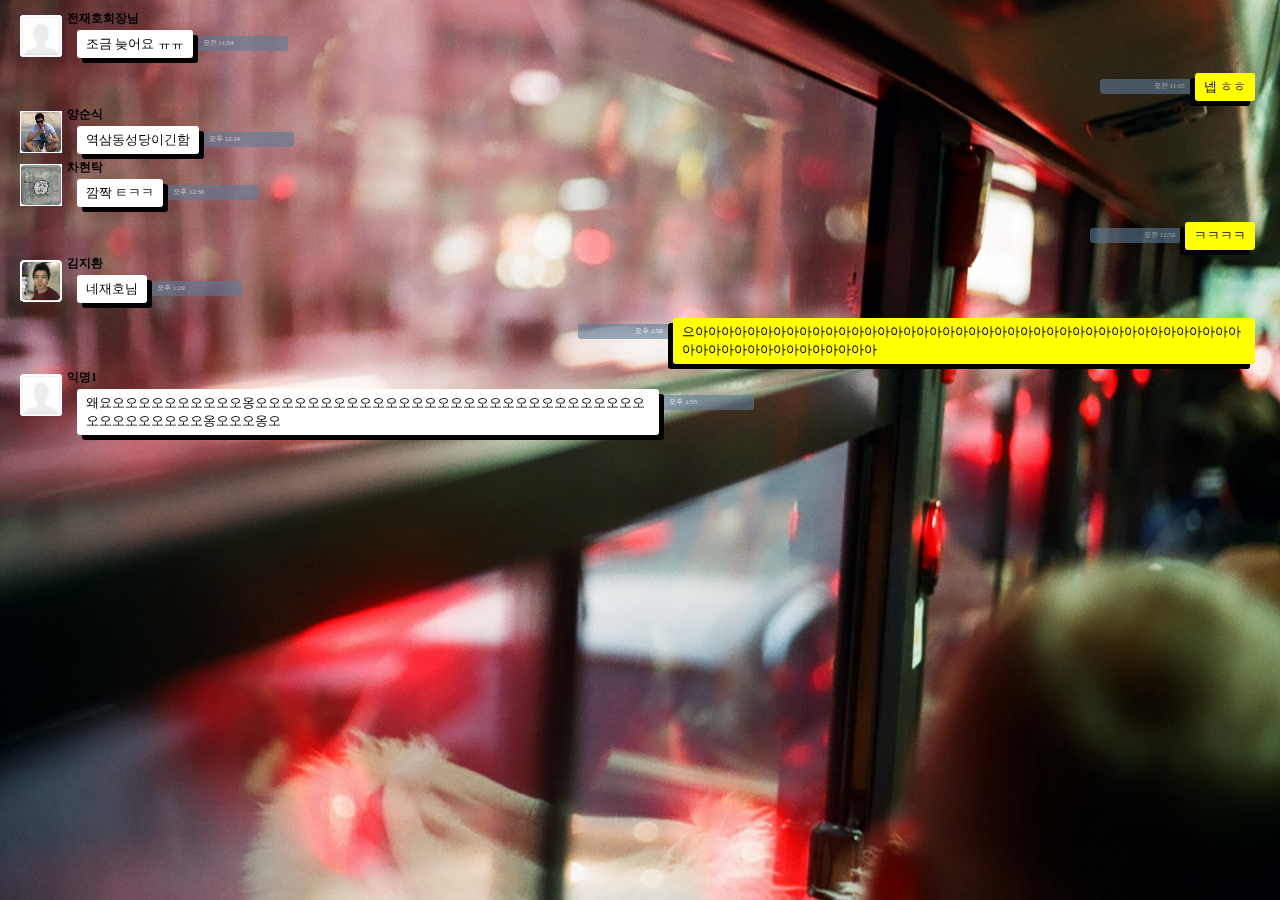
==== chat/chat.html @ 4173af60 "second" ====
<!DOCTYPE HTML PUBLIC "-//W3C//DTD HTML 4.01 Transitional//EN" "http://www.w3.org/TR/html4/loose.dtd">
<html>
  <head>
    <meta charset="utf-8">
    <title> 채팅창 실습 </title>
    <link rel="stylesheet" type="text/css" href="chat.css">
  </head>
  <body>
    <div id="backg"><img src="backg.jpg" width="100%" height=100%"></div>
    <div id="content">

      <div class = "youchat">
        <div class = "youprofile">
          <img src="profile.gif" width="100%" height="100%">
        </div>
        <div class = "youcontent">
          <div class = "name">전재호회장님</div>
          <div class = "youtext">조금 늦어요 ㅠㅠ</div>
          <div class = "youtime">오전 11:54</div>
        </div>
      </div>

      <div class = "mechat">
        <div class = "mecontent">
          <div class = "metext">넵 ㅎㅎ</div>
          <div class = "metime">오전 11:55</div>
        </div>
      </div>

      <div class = "youchat">
        <div class = "youprofile">
          <img src="profile_yss.gif" width="100%" height="100%">
        </div>
        <div class = "youcontent">
          <div class = "name">양순식</div>
          <div class = "youtext">역삼동성당이긴함</div>
          <div class = "youtime">오후 12:24</div>
        </div>
      </div>

      <div class = "youchat">
        <div class = "youprofile">
          <img src="profile_cht.gif" width="100%" height="100%">
        </div>
        <div class = "youcontent">
          <div class = "name">차현탁</div>
          <div class = "youtext">깜짝 ㅌㅋㅋ</div>
          <div class = "youtime">오후 12:30</div>
        </div>
      </div>

      <div class = "mechat">
        <div class = "mecontent">
          <div class = "metext">ㅋㅋㅋㅋ</div>
          <div class = "metime">오전 12:50</div>
        </div>
      </div>

      <div class = "youchat">
        <div class = "youprofile">
          <img src="profile_kjh.gif" width="100%" height="100%">
        </div>
        <div class = "youcontent">
          <div class = "name">김지환</div>
          <div class = "youtext">네재호님</div>
          <div class = "youtime">오후 1:20</div>
        </div>
      </div>

      <div class = "mechat">
        <div class = "mecontent">
          <div class = "metext">으아아아아아아아아아아아아아아아아아아아아아아아아아아아아아아아아아아아아아아아아아아아아아아아아아아아아아아아아아</div>
          <div class = "metime">오후 1:50</div>
        </div>
      </div>

      <div class = "youchat">
        <div class = "youprofile">
          <img src="profile.gif" width="100%" height="100%">
        </div>
        <div class = "youcontent">
          <div class = "name">익명1</div>
          <div class = "youtext">왜요오오오오오오오오오오옹오오오오오오오오오오오오오오오오오오오오오오오오오오오오오오오오오오오오오오오옹오오오옹오</div>
          <div class = "youtime">오후 1:55</div>
        </div>
      </div>

    </div>
  </body>
</html>
---- chat/chat.css ----
body{height : 100%; margin : 0; padding : 0;}
#backg{
  width : 100%;
  height : 100%;
  position : fixed;
  top:0;
  left:0;
}
#content{
  position:relative;
  z-index:1;
  padding:10px;
}
.youchat{
  width  : 80%;
  height : auto;
  margin : auto 5px;
  overflow : hidden;
}
.youprofile{
  float : left;
  /*width : 1.5%;*/
  height : 42px;
  margin : 5px;
}
.youcontent{
  float : left;
  height : auto;
  width : 80%;
  margin  : 0;
  padding : 0;
}
.name{
  height : 10px;
  font-weight : bold;
  font-size : 9pt;
}
.youtext{
  float : left;
  position : relative;
  /*top : 10px;
  left : 10px;*/
  margin : 10px -10px 5px 10px;
  height : auto;
  padding : 5px 9px;
  width : auto;
  max-width : 70%;
  font-size : 10pt;
  /*text-align:left;*/
  background-color : white;
  border-radius : 3px;
  z-index : 2;
  box-shadow: 5px 5px black;
}
.youtime{
  float : left;
  position : relative;
  /*top : 16px;
  left : 10px;
  margin-left : -5px;*/
  margin : 16px 0px 0px 0px;
  height : auto;
  padding : 3px 5px 3px 20px;
  width : 80px;
  font-size : 5pt;
  background-color : #5C7A99;
  border-radius : 3px;
  z-index : 1;
  color : white;
  opacity : 0.6;
}
.mechat{
  float : right;
  width  : 80%;
  height : auto;
  margin : auto 5px;
  overflow : hidden;
}

.mecontent{
  float : right;
  height : auto;
  width : 80%;
  margin  : 0;
  padding : 0;
}
.metext{
  float : right;
  position : relative;
 /* top : 10px;
  right : 10px;*/
  margin : 10px 10px 5px -10px; 
  height : auto;
  padding : 5px 9px;
  width : auto;
  max-width : 70%;
  font-size : 10pt;
  /*text-align:left;*/
  background-color : yellow;
  border-radius : 3px;
  z-index : 2;
  box-shadow: -5px 5px black;
}
.metime{
  float : right;
  position : relative;
 /* top : 16px;
  right : 10px;
  margin-right : -5px;*/
  margin : 16px 0px 0px 0px;
  height : auto;
  padding : 3px 20px 3px 5px;
  width : 80px;
  font-size : 5pt;
  background-color : #5C7A99;
  border-radius : 3px;
  z-index : 1;
  color : white;
  text-align : right;
  opacity : 0.6;
}
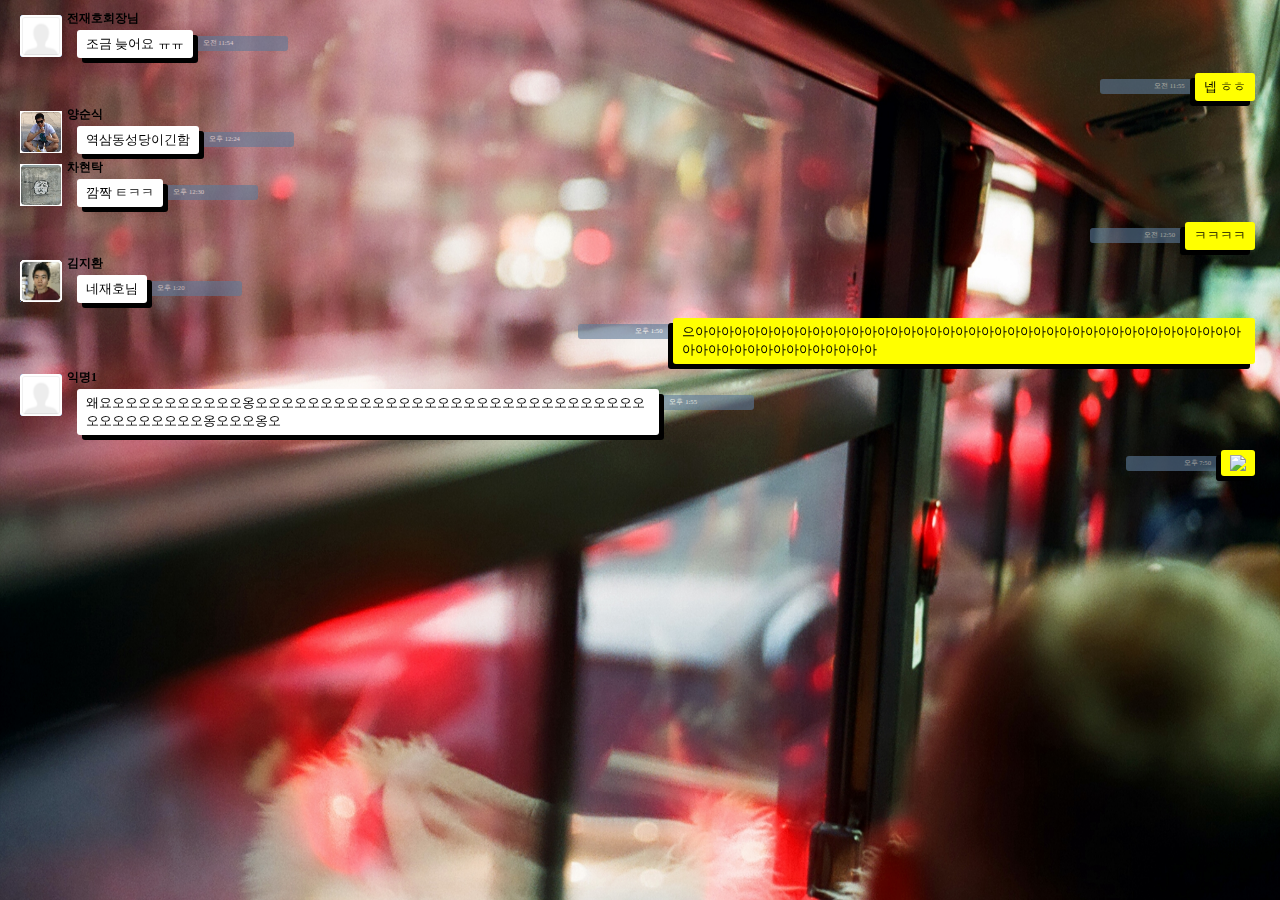
==== commit 67da4dfd: "second" ====
--- a/chat/chat.html
+++ b/chat/chat.html
@@ -85,6 +85,13 @@
         </div>
       </div>
 
+      <div class = "mechat">
+        <div class = "mecontent">
+          <div class = "metext"><a href="cap1.png" target="_blank"><img src="cap1.png" width = 200px></a></div>
+          <div class = "metime">오후 7:50</div>
+        </div>
+      </div>
+      
     </div>
   </body>
 </html>
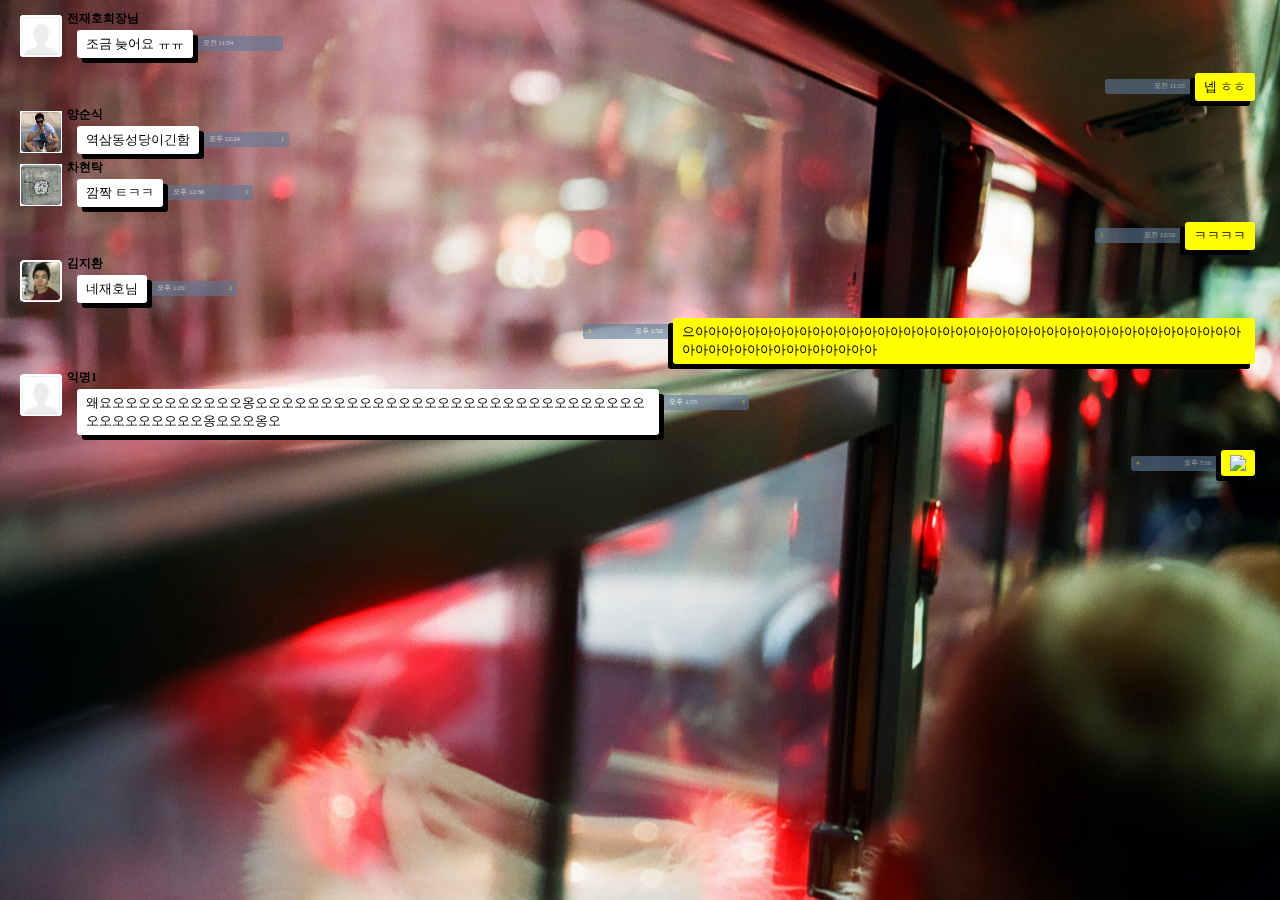
==== commit bd494831: "second" ====
--- a/chat/chat.html
+++ b/chat/chat.html
@@ -16,14 +16,20 @@
         <div class = "youcontent">
           <div class = "name">전재호회장님</div>
           <div class = "youtext">조금 늦어요 ㅠㅠ</div>
-          <div class = "youtime">오전 11:54</div>
+          <div class = "youextra">
+            <div class = "youtime">오전 11:54</div>
+            <div class = "younum"> </div>
+          </div>
         </div>
       </div>
 
       <div class = "mechat">
         <div class = "mecontent">
           <div class = "metext">넵 ㅎㅎ</div>
-          <div class = "metime">오전 11:55</div>
+          <div class = "meextra">
+            <div class = "menum"> </div>
+            <div class = "metime">오전 11:55</div>
+          </div>
         </div>
       </div>
 
@@ -34,7 +40,10 @@
         <div class = "youcontent">
           <div class = "name">양순식</div>
           <div class = "youtext">역삼동성당이긴함</div>
-          <div class = "youtime">오후 12:24</div>
+          <div class = "youextra">
+            <div class = "youtime">오후 12:24</div>
+            <div class = "younum">1</div>
+          </div>
         </div>
       </div>
 
@@ -45,14 +54,20 @@
         <div class = "youcontent">
           <div class = "name">차현탁</div>
           <div class = "youtext">깜짝 ㅌㅋㅋ</div>
-          <div class = "youtime">오후 12:30</div>
+          <div class = "youextra">
+            <div class = "youtime">오후 12:30</div>
+            <div class = "younum">1</div>
+          </div>
         </div>
       </div>
 
       <div class = "mechat">
         <div class = "mecontent">
           <div class = "metext">ㅋㅋㅋㅋ</div>
-          <div class = "metime">오전 12:50</div>
+          <div class = "meextra">
+            <div class = "menum">1</div>
+            <div class = "metime">오전 12:50</div>
+          </div>
         </div>
       </div>
 
@@ -63,14 +78,20 @@
         <div class = "youcontent">
           <div class = "name">김지환</div>
           <div class = "youtext">네재호님</div>
-          <div class = "youtime">오후 1:20</div>
+          <div class = "youextra">
+            <div class = "youtime">오후 1:20</div>
+            <div class = "younum">2</div>
+          </div>
         </div>
       </div>
 
       <div class = "mechat">
         <div class = "mecontent">
           <div class = "metext">으아아아아아아아아아아아아아아아아아아아아아아아아아아아아아아아아아아아아아아아아아아아아아아아아아아아아아아아아아</div>
-          <div class = "metime">오후 1:50</div>
+          <div class = "meextra">
+            <div class = "menum">3</div>
+            <div class = "metime">오후 1:50</div>
+          </div>
         </div>
       </div>
 
@@ -81,14 +102,20 @@
         <div class = "youcontent">
           <div class = "name">익명1</div>
           <div class = "youtext">왜요오오오오오오오오오오옹오오오오오오오오오오오오오오오오오오오오오오오오오오오오오오오오오오오오오오오옹오오오옹오</div>
-          <div class = "youtime">오후 1:55</div>
+          <div class = "youextra">
+            <div class = "youtime">오후 1:55</div>
+            <div class = "younum">3</div>
+          </div>
         </div>
       </div>
 
       <div class = "mechat">
         <div class = "mecontent">
           <div class = "metext"><a href="cap1.png" target="_blank"><img src="cap1.png" width = 200px></a></div>
-          <div class = "metime">오후 7:50</div>
+          <div class = "meextra">
+            <div class = "menum">4</div>
+            <div class = "metime">오후 7:50</div>
+          </div>
         </div>
       </div>
       
--- a/chat/chat.css
+++ b/chat/chat.css
@@ -40,9 +40,9 @@
   position : relative;
   /*top : 10px;
   left : 10px;*/
-  margin : 10px -10px 5px 10px;
+  margin : 10px 0px 5px 10px;
   height : auto;
-  padding : 5px 9px;
+  padding : 5px 9px 5px 9px;
   width : auto;
   max-width : 70%;
   font-size : 10pt;
@@ -52,7 +52,7 @@
   z-index : 2;
   box-shadow: 5px 5px black;
 }
-.youtime{
+.youextra{
   float : left;
   position : relative;
   /*top : 16px;
@@ -60,14 +60,28 @@
   margin-left : -5px;*/
   margin : 16px 0px 0px 0px;
   height : auto;
-  padding : 3px 5px 3px 20px;
+  padding : 3px 5px 3px 5px;
   width : 80px;
   font-size : 5pt;
   background-color : #5C7A99;
   border-radius : 3px;
   z-index : 1;
+ /* color : white;*/
+  opacity : 0.6;
+}
+.youtime{
+  float : left;
+  margin : 0;
+  padding : 0 5px 0 5px;
+  font-size : 5pt;
   color : white;
-  opacity : 0.6;
+}
+.younum{
+  float : right;
+  margin : 0;
+  padding : 0;
+  font-size : 5pt;
+  color : yellow;
 }
 .mechat{
   float : right;
@@ -89,9 +103,9 @@
   position : relative;
  /* top : 10px;
   right : 10px;*/
-  margin : 10px 10px 5px -10px; 
+  margin : 10px 10px 5px 0px; 
   height : auto;
-  padding : 5px 9px;
+  padding : 5px 9px 5px 9px;
   width : auto;
   max-width : 70%;
   font-size : 10pt;
@@ -101,7 +115,7 @@
   z-index : 2;
   box-shadow: -5px 5px black;
 }
-.metime{
+.meextra{
   float : right;
   position : relative;
  /* top : 16px;
@@ -109,7 +123,7 @@
   margin-right : -5px;*/
   margin : 16px 0px 0px 0px;
   height : auto;
-  padding : 3px 20px 3px 5px;
+  padding : 3px 5px 3px 5px;
   width : 80px;
   font-size : 5pt;
   background-color : #5C7A99;
@@ -119,3 +133,17 @@
   text-align : right;
   opacity : 0.6;
 }
+.metime{
+  float : right;
+  margin : 0;
+  padding : 0 5px 0 5px;
+  font-size : 5pt;
+  color : white;
+}
+.menum{
+  float : left;
+  margin : 0;
+  padding : 0;
+  font-size : 5pt;
+  color : yellow;
+}
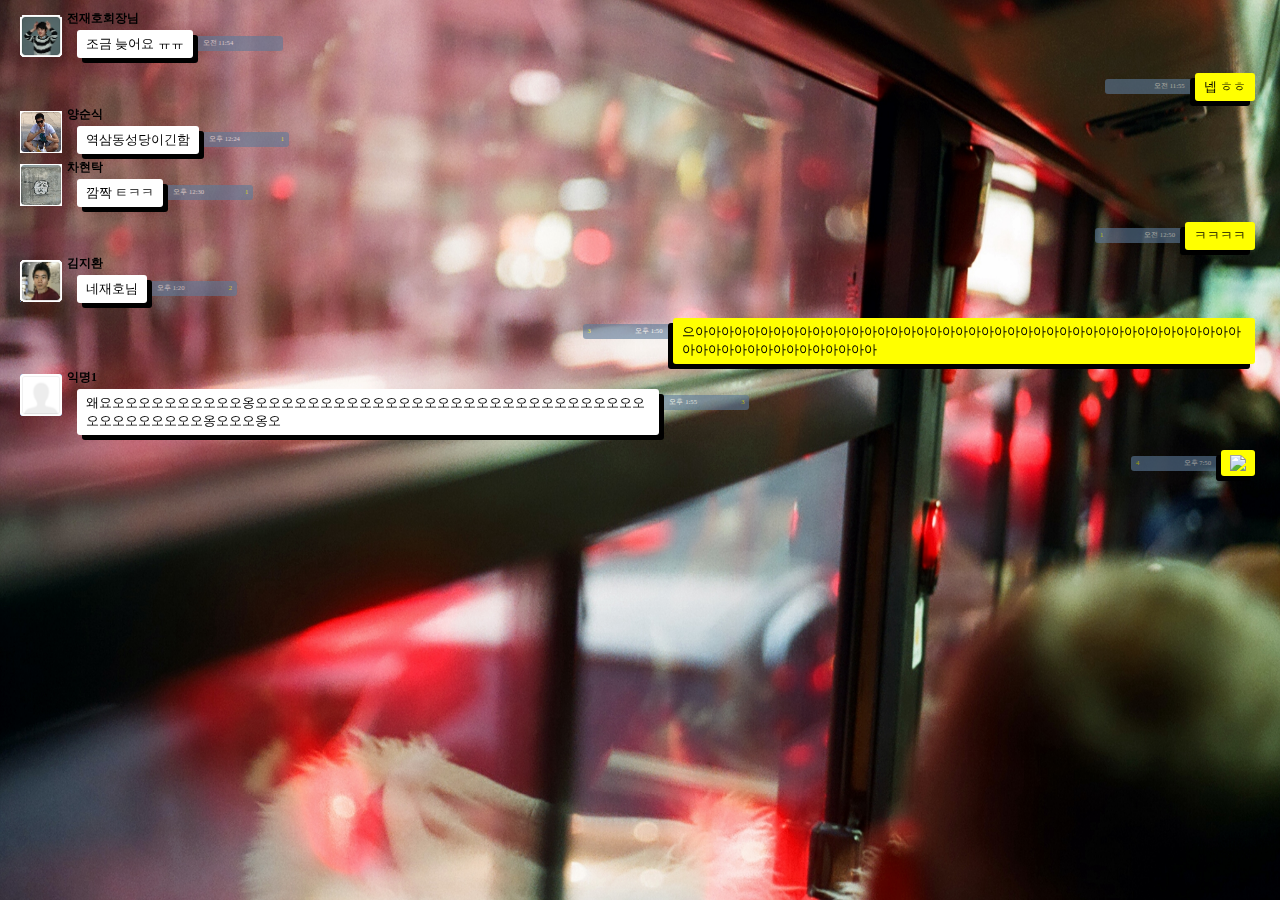
==== commit 85f56517: "second" ====
--- a/chat/chat.html
+++ b/chat/chat.html
@@ -11,7 +11,7 @@
 
       <div class = "youchat">
         <div class = "youprofile">
-          <img src="profile.gif" width="100%" height="100%">
+          <img src="profile_jjh.gif" width="100%" height="100%">
         </div>
         <div class = "youcontent">
           <div class = "name">전재호회장님</div>
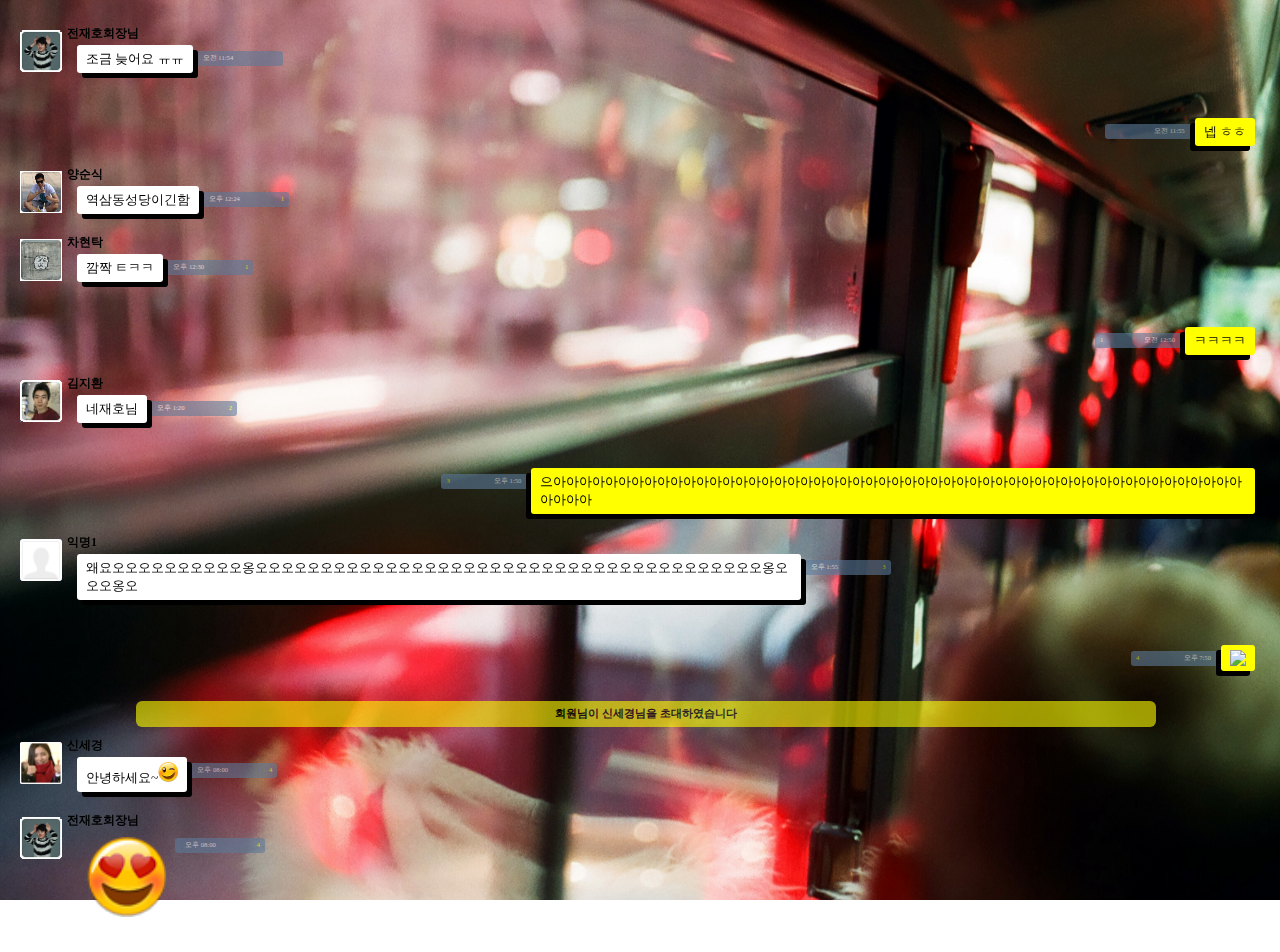
==== commit d76e0680: "second" ====
--- a/chat/chat.html
+++ b/chat/chat.html
@@ -118,7 +118,40 @@
           </div>
         </div>
       </div>
-      
+
+      <div class = "cuttext">
+        회원님이 신세경님을 초대하였습니다
+      </div>
+
+      <div class = "youchat">
+        <div class = "youprofile">
+          <a href="ssk_profile.html">
+            <img src="profile_ssk.gif" width="42px"></a>
+        </div>
+        <div class = "youcontent">
+          <div class = "name">신세경</div>
+          <div class = "youtext">안녕하세요~<img src = "emo02.png" width = "20px"></div>
+          <div class = "youextra">
+            <div class = "youtime">오후 08:00</div>
+            <div class = "younum">4</div>
+          </div>
+        </div>
+      </div>
+
+      <div class = "youchat">
+        <div class = "youprofile">
+          <img src="profile_jjh.gif" width="100%" height="100%">
+        </div>
+        <div class = "youcontent">
+          <div class = "name">전재호회장님</div>
+          <div class = "youemoticon"><img src = "emo04.png" width = "80px"></div>
+          <div class = "youextra">
+            <div class = "youtime">오후 08:00</div>
+            <div class = "younum">4</div>
+          </div>
+        </div>
+      </div>
+
     </div>
   </body>
 </html>
--- a/chat/chat.css
+++ b/chat/chat.css
@@ -12,9 +12,9 @@
   padding:10px;
 }
 .youchat{
-  width  : 80%;
+  width  : 100%;
   height : auto;
-  margin : auto 5px;
+  margin : 15px 5px;
   overflow : hidden;
 }
 .youprofile{
@@ -46,6 +46,7 @@
   width : auto;
   max-width : 70%;
   font-size : 10pt;
+  font-family:"나눔고딕";
   /*text-align:left;*/
   background-color : white;
   border-radius : 3px;
@@ -85,9 +86,9 @@
 }
 .mechat{
   float : right;
-  width  : 80%;
+  width  : 100%;
   height : auto;
-  margin : auto 5px;
+  margin : 15px 5px;
   overflow : hidden;
 }
 
@@ -109,6 +110,7 @@
   width : auto;
   max-width : 70%;
   font-size : 10pt;
+  font-family:"나눔고딕";
   /*text-align:left;*/
   background-color : yellow;
   border-radius : 3px;
@@ -147,3 +149,35 @@
   font-size : 5pt;
   color : yellow;
 }
+.cuttext{
+  float : left;
+  margin-top : 10px;
+  margin-right : 10%;
+  margin-bottom : 10px;
+  margin-left : 10%;
+  height : auto;
+  width : 80%;
+  border-radius : 6px;
+  background-color : yellow;
+  font-size : 8pt;
+  font-family : "나눔고딕";
+  text-align : center;
+  padding : 6px;
+  opacity : 0.6;
+  font-weight : bold;
+}
+.youemoticon{
+  float : left;
+  position : relative;
+  /*top : 10px;
+  left : 10px;*/
+  margin : 10px 0px 5px 10px;
+  height : auto;
+  padding : 5px 9px 5px 9px;
+  width : auto;
+  max-width : 70%;
+  font-size : 10pt;
+  font-family:"나눔고딕";
+  /*text-align:left;*/
+  z-index : 2;
+}
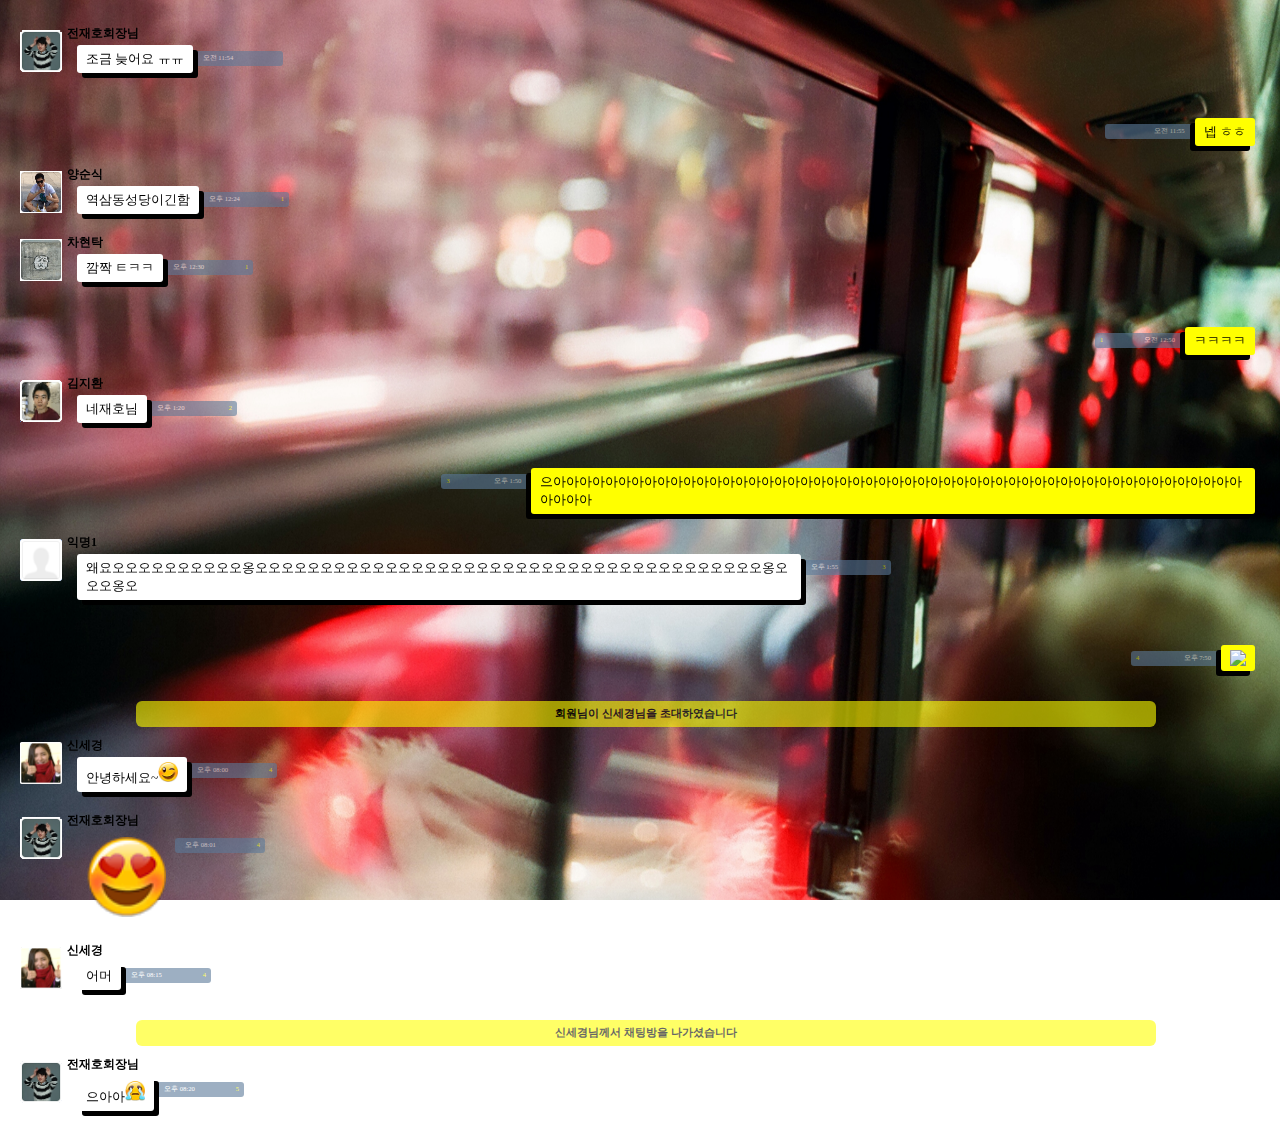
==== commit 9e6db42b: "second" ====
--- a/chat/chat.html
+++ b/chat/chat.html
@@ -146,13 +146,43 @@
           <div class = "name">전재호회장님</div>
           <div class = "youemoticon"><img src = "emo04.png" width = "80px"></div>
           <div class = "youextra">
-            <div class = "youtime">오후 08:00</div>
+            <div class = "youtime">오후 08:01</div>
             <div class = "younum">4</div>
           </div>
         </div>
       </div>
 
+      <div class = "youchat">
+        <div class = "youprofile">
+          <a href="ssk_profile.html">
+            <img src="profile_ssk.gif" width="42px"></a>
+        </div>
+        <div class = "youcontent">
+          <div class = "name">신세경</div>
+          <div class = "youtext">어머</div>
+          <div class = "youextra">
+            <div class = "youtime">오후 08:15</div>
+            <div class = "younum">4</div>
+          </div>
+        </div>
+      </div>
+
+      <div class = "cuttext">
+        신세경님께서 채팅방을  나가셨습니다
+      </div>
+
+      <div class = "youchat">
+        <div class = "youprofile">
+          <img src="profile_jjh.gif" width="100%" height="100%">
+        </div>
+        <div class = "youcontent">
+          <div class = "name">전재호회장님</div>
+          <div class = "youtext">으아아<img src = "emo05.png" width = "20px"></div>
+          <div class = "youextra">
+            <div class = "youtime">오후 08:20</div>
+            <div class = "younum">5</div>
+          </div>
+
     </div>
   </body>
 </html>
-
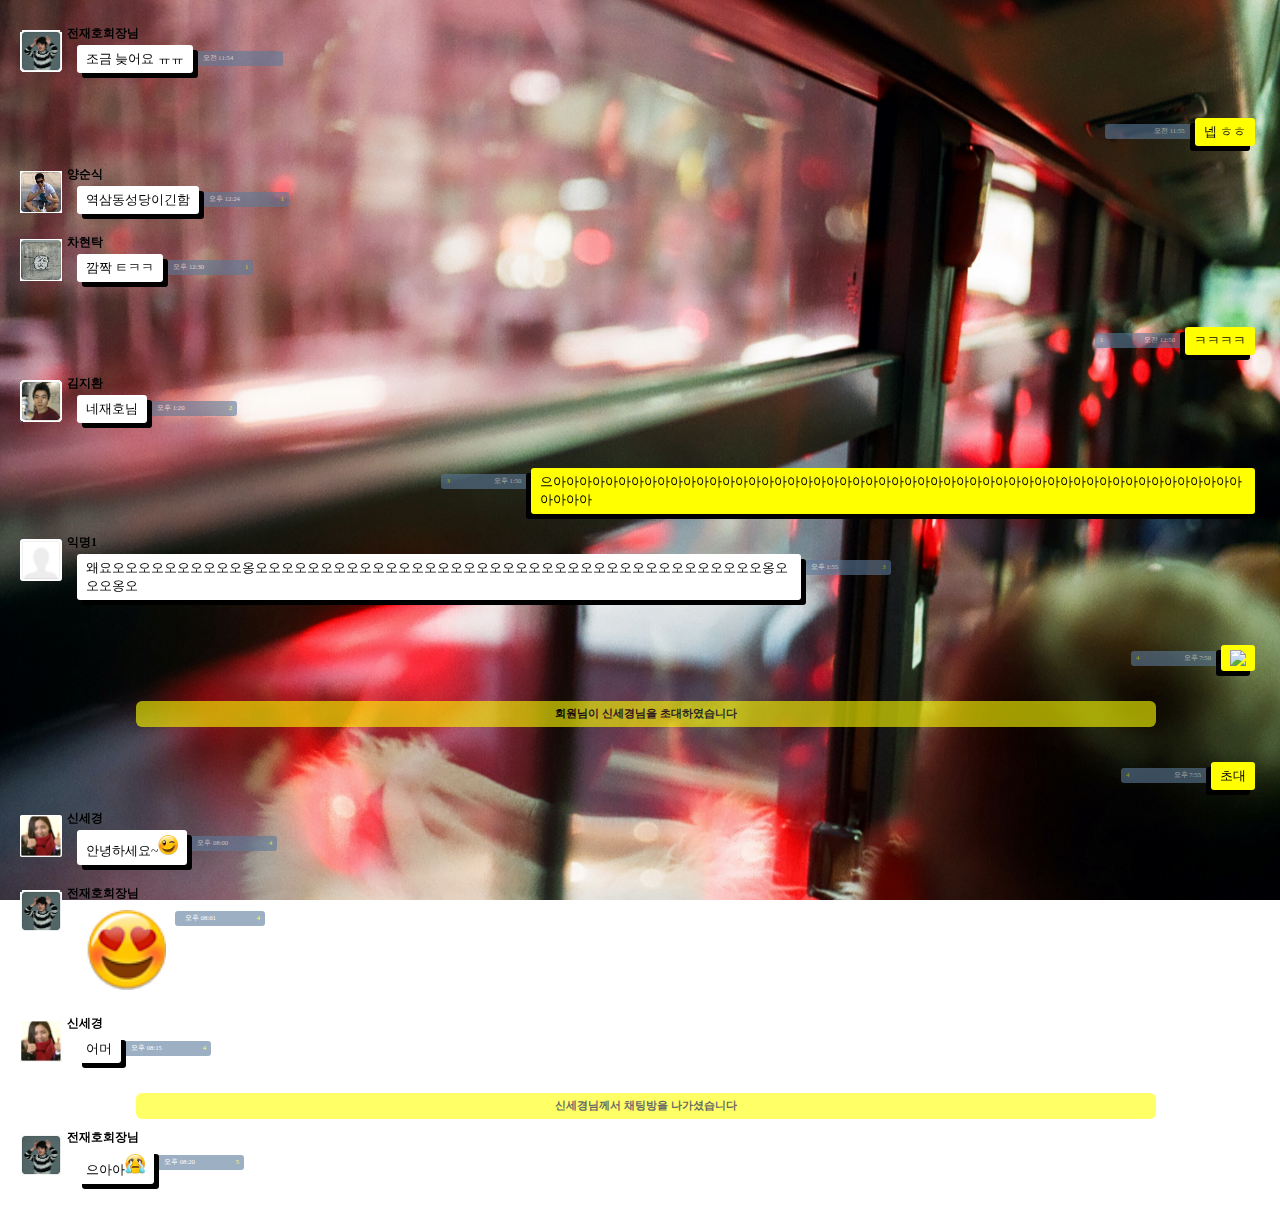
==== commit d7e88c68: "third" ====
--- a/chat/chat.html
+++ b/chat/chat.html
@@ -123,6 +123,16 @@
         회원님이 신세경님을 초대하였습니다
       </div>
 
+      <div class = "mechat">
+        <div class = "mecontent">
+          <div class = "metext">초대</a></div>
+          <div class = "meextra">
+            <div class = "menum">4</div>
+            <div class = "metime">오후 7:55</div>
+          </div>
+        </div>
+      </div>
+
       <div class = "youchat">
         <div class = "youprofile">
           <a href="ssk_profile.html">
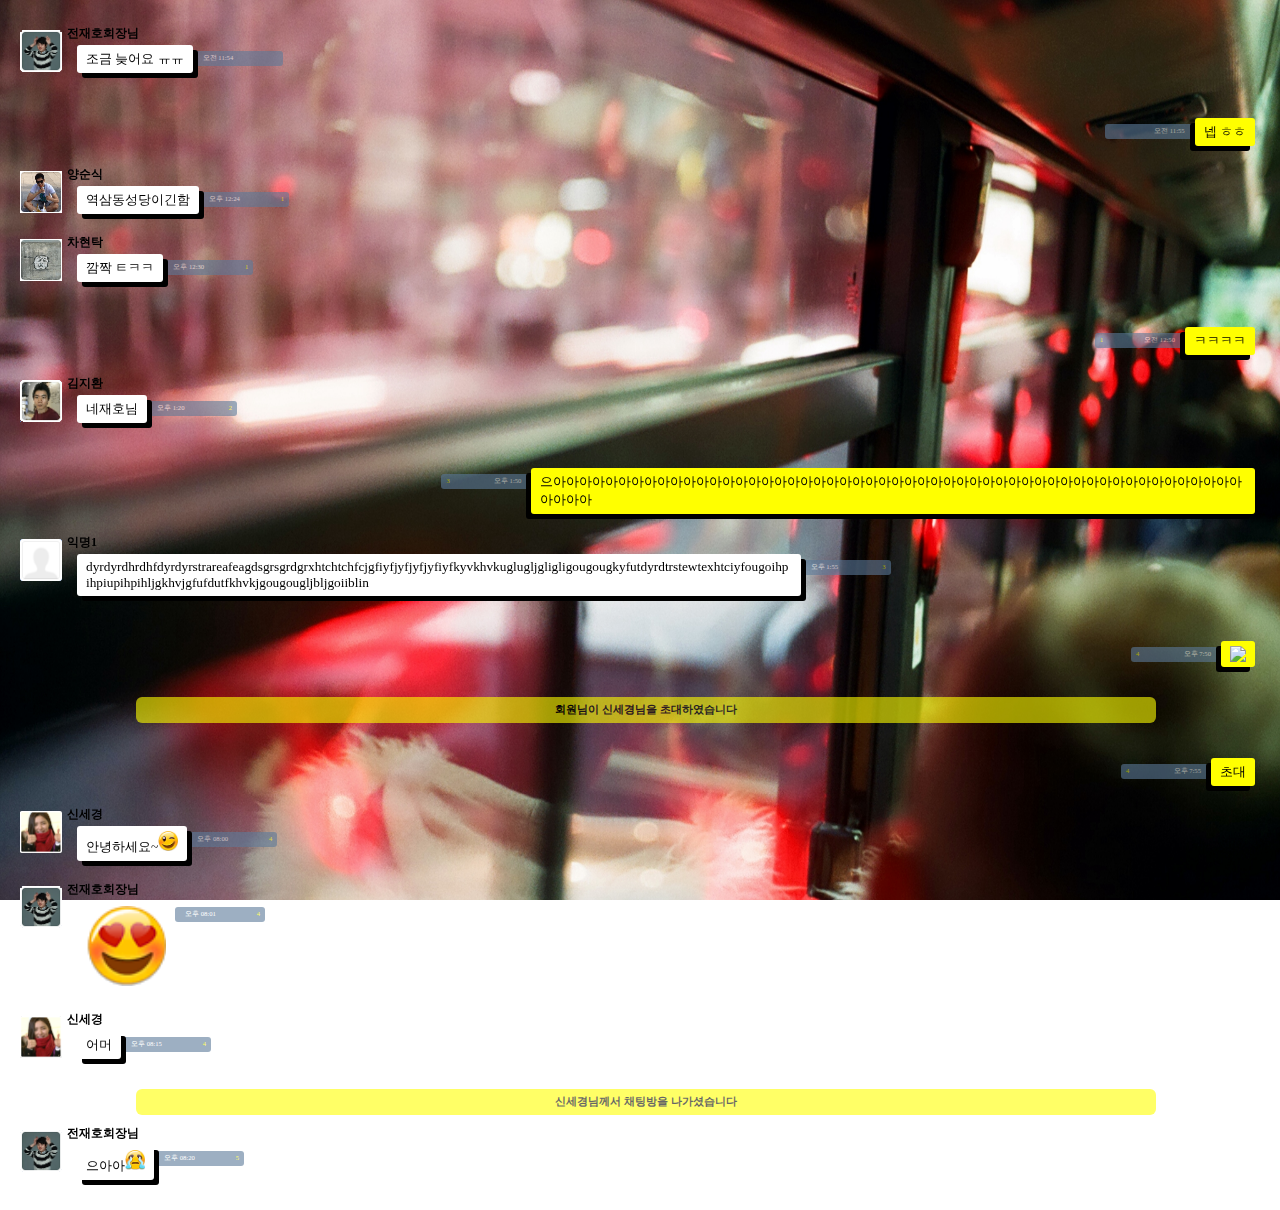
==== commit 4fd96ea1: "second" ====
--- a/chat/chat.html
+++ b/chat/chat.html
@@ -1,4 +1,4 @@
-<!DOCTYPE HTML PUBLIC "-//W3C//DTD HTML 4.01 Transitional//EN" "http://www.w3.org/TR/html4/loose.dtd">
+﻿<!DOCTYPE HTML PUBLIC "-//W3C//DTD HTML 4.01 Transitional//EN" "http://www.w3.org/TR/html4/loose.dtd">
 <html>
   <head>
     <meta charset="utf-8">
@@ -101,7 +101,7 @@
         </div>
         <div class = "youcontent">
           <div class = "name">익명1</div>
-          <div class = "youtext">왜요오오오오오오오오오오옹오오오오오오오오오오오오오오오오오오오오오오오오오오오오오오오오오오오오오오오옹오오오옹오</div>
+          <div class = "youtext">dyrdyrdhrdhfdyrdyrstrareafeagdsgrsgrdgrxhtchtchfcjgfiyfjyfjyfjyfiyfkyvkhvkuglugljgligligougougkyfutdyrdtrstewtexhtciyfougoihpihpiupihpihljgkhvjgfufdutfkhvkjgougougljbljgoiiblin</div>
           <div class = "youextra">
             <div class = "youtime">오후 1:55</div>
             <div class = "younum">3</div>
--- a/chat/chat.css
+++ b/chat/chat.css
@@ -52,6 +52,7 @@
   border-radius : 3px;
   z-index : 2;
   box-shadow: 5px 5px black;
+  word-wrap : break-word
 }
 .youextra{
   float : left;
@@ -116,6 +117,7 @@
   border-radius : 3px;
   z-index : 2;
   box-shadow: -5px 5px black;
+  word-wrap : break-word
 }
 .meextra{
   float : right;
